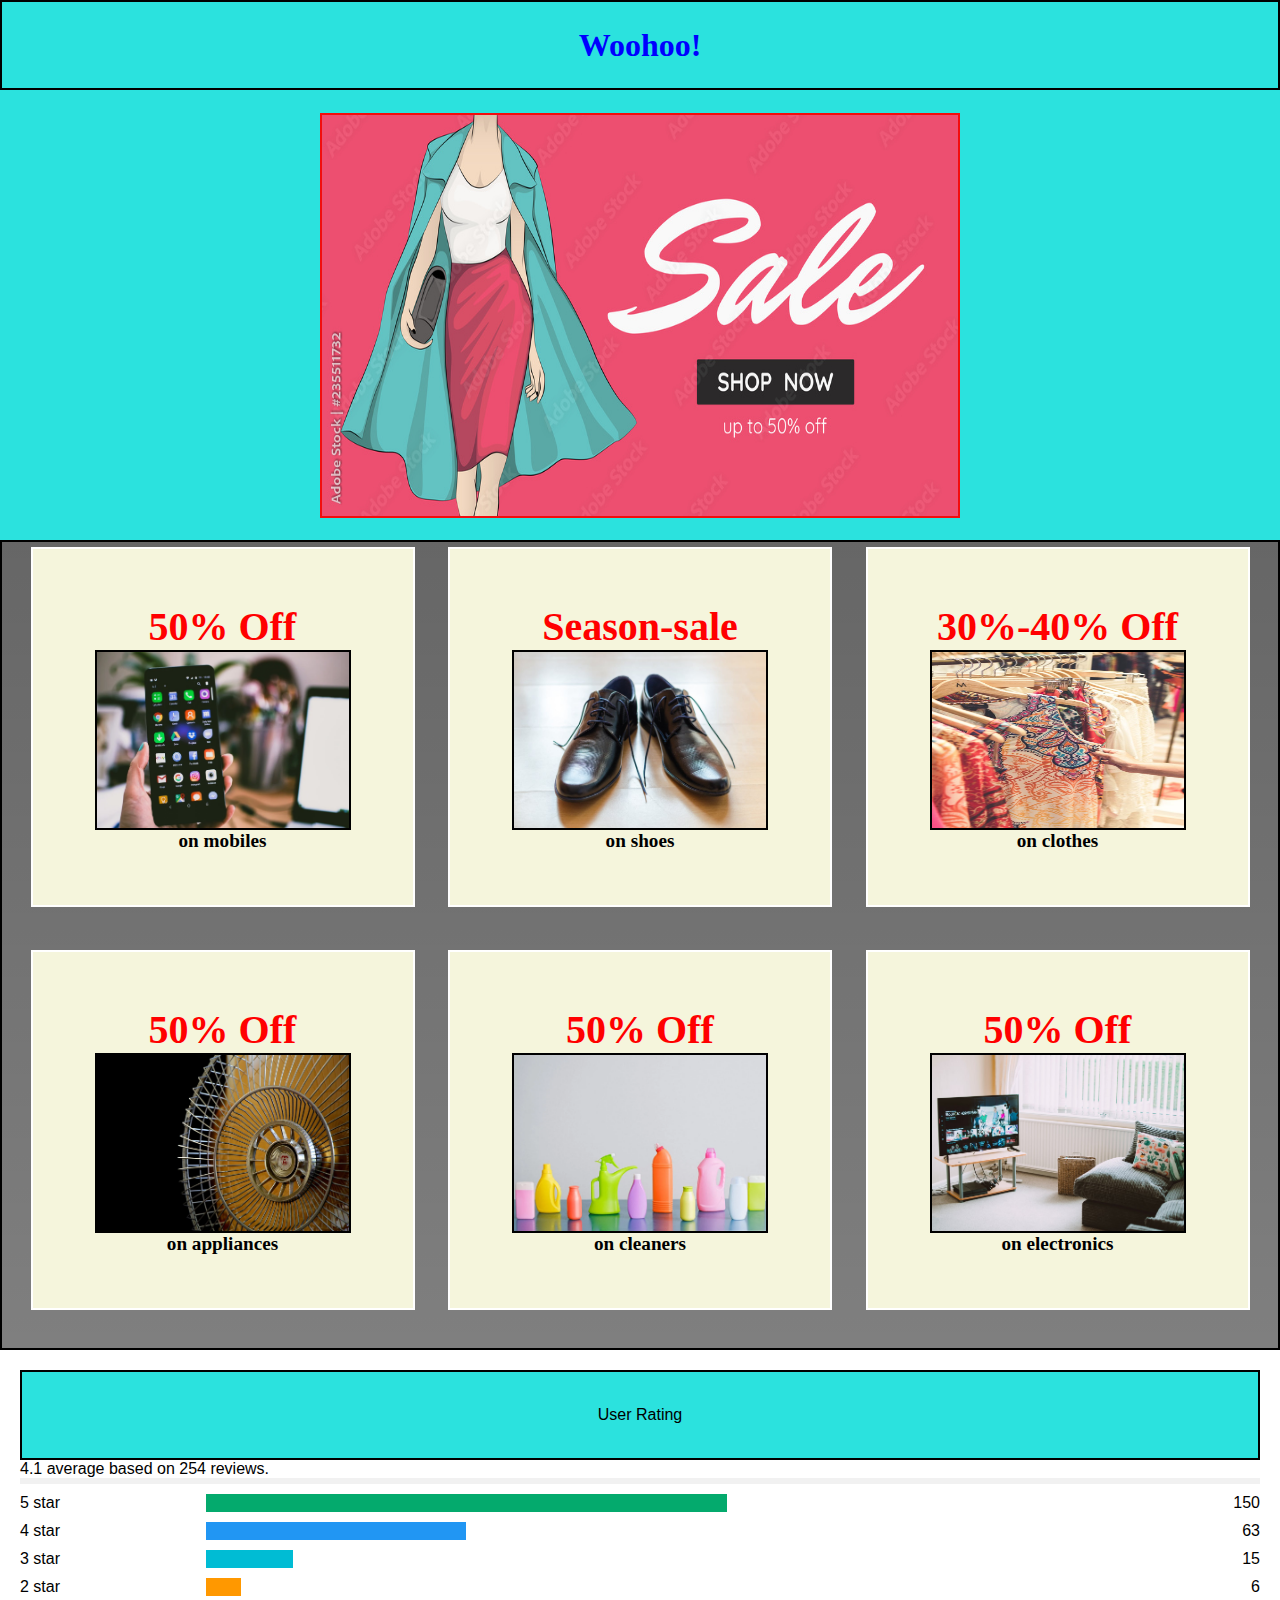
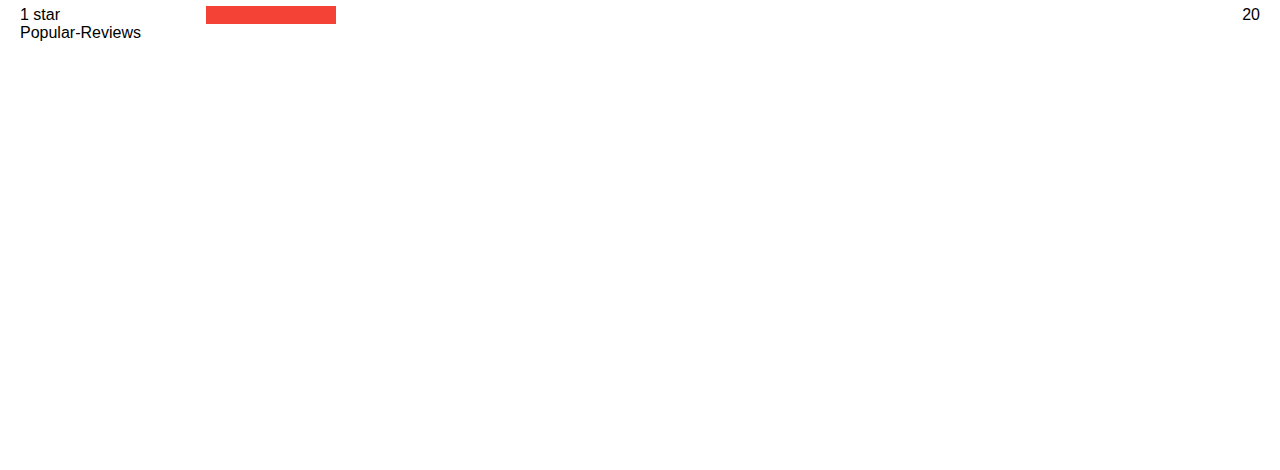
==== index.html @ 9e6f04b6 "has" ====
<!DOCTYPE html>
<html lang="en">
<head>
    <meta charset="UTF-8">
    <meta http-equiv="X-UA-Compatible" content="IE=edge">
    <meta name="viewport" content="width=device-width, initial-scale=1.0">
    <title>Woohooo!</title>
    <link rel="stylesheet" href="css/style.css">
</head>
<body>
    <header>
        <div class="heading"><h1>Woohoo!</h1></div>
    </header>
    <section>
        <div class="newsales"><div class="slides">
            <img src="images/news1.jpeg" alt="newseason">
        </div></div>

    </section>
    <section>
        <div class="box1">
            <div class="carts">
                <h1>50% Off</h1>
                <div class="firsthalf">
                    <img src="images/phones.webp" alt="">
                </div>
                <div class="secondhalf">
                    <h2>on mobiles</h2>
                </div>
            </div>
            <div class="carts">
                <h1>Season-sale</h1>
                <div class="firsthalf">
                    <img src="images/shoes.jpeg" alt="">
                </div>
                <div class="secondhalf">
                    <h2>on shoes</h2>
                </div>
            </div>
            <div class="carts">
                <h1>30%-40% Off</h1>
                <div class="firsthalf">
                    <img src="images/clothes.jpeg" alt="">
                </div>
                <div class="secondhalf">
                    <h2>on clothes</h2>
                </div>
            </div>
            <div class="carts">
                <h1>50% Off</h1>
                <div class="firsthalf">
                    <img src="images/app.jpeg" alt="">
                </div>
                <div class="secondhalf">
                    <h2>on appliances</h2>
                </div>
            </div>
            <div class="carts">
                <h1>50% Off</h1>
                <div class="firsthalf">
                    <img src="images/det.webp" alt="">
                </div>
                <div class="secondhalf">
                    <h2>on cleaners</h2>
                </div>
            </div>
            <div class="carts">
                <h1>50% Off</h1>
                <div class="firsthalf">
                    <img src="images/tv.jpeg" alt="">
                </div>
                <div class="secondhalf">
                    <h2>on electronics</h2>
                </div>
            </div>
        </div>
    </section>
    <section>
        <div class="reviews">
            <span class="heading">User Rating</span>
            <span class="fa fa-star checked"></span>
            <span class="fa fa-star checked"></span>
            <span class="fa fa-star checked"></span>
            <span class="fa fa-star checked"></span>
            <span class="fa fa-star"></span>
            <p>4.1 average based on 254 reviews.</p>
            <hr style="border:3px solid #f1f1f1">

            <div class="row">
            <div class="side">
            <div>5 star</div>
            </div>
            <div class="middle">
            <div class="bar-container">
                <div class="bar-5"></div>
            </div>
            </div>
            <div class="side right">
            <div>150</div>
            </div>
        <div class="side">
        <div>4 star</div>
        </div>
        <div class="middle">
         <div class="bar-container">
          <div class="bar-4"></div>
         </div>
        </div>
        <div class="side right">
         <div>63</div>
        </div>
        <div class="side">
         <div>3 star</div>
        </div>
        <div class="middle">
         <div class="bar-container">
           <div class="bar-3"></div>
         </div>
  </div>
  <div class="side right">
    <div>15</div>
  </div>
  <div class="side">
    <div>2 star</div>
  </div>
  <div class="middle">
    <div class="bar-container">
      <div class="bar-2"></div>
    </div>
  </div>
  <div class="side right">
    <div>6</div>
  </div>
  <div class="side">
    <div>1 star</div>
  </div>
  <div class="middle">
    <div class="bar-container">
      <div class="bar-1"></div>
    </div>
  </div>
  <div class="side right">
    <div>20</div>
  </div>
</div>
<div class="popular">Popular-Reviews</div>
        </div>
    </section>
</body>
</html>
---- css/style.css ----
*{
    margin:0;
    padding:0;
}
.heading{
    border:2px solid black;
    height:10vh;
    display:flex;
    justify-content: center;
    align-items:center;
    background-color: #2be2de;
}
.heading h1{
    color:blue;
    
}

.box1{
    height:90vh;
    border:2px solid black;
    background: linear-gradient(rgba(0,0,0,0.6),rgba(0,0,0,0.5)),url(../images/back.jpeg);
    background-size: cover;
    display:flex;
    justify-content:space-evenly;
    flex-wrap: wrap;
}
.carts{
    border:2px solid white;
    height:40vh;
    width:30vw;
    background-color:beige;
    justify-content: center;
    align-items:center;
    display:flex;
    flex-direction: column;
    margin: 5px;
    padding:5px;
    
}
.carts h1{
    text-align: center;
    font-size:40px;
    color:red;
}
.carts h2{
    text-align: center;
    font-size:larger;
    
}
.firsthalf{
    width:20vw;
    border:2px solid black;
    justify-content: center;
    align-items:center;
    display:flex;
    height:20vh;
}
.firsthalf img{
    width:100%;
    height:100%;
}
@media screen and (max-width:900px)
{
    .box1{
        height:110vh;
        border:2px solid black;
        background: linear-gradient(rgba(0,0,0,0.6),rgba(0,0,0,0.5)),url(../images/back.jpeg);
        background-size: cover;
        display:flex;
        justify-content:space-evenly;
        flex-wrap: wrap;
    }
    .carts{
        border:2px solid white;
        height:30vh;
        width:30vw;
        background-color:beige;
        justify-content: center;
        align-items:center;
        display:flex;
        flex-direction: column;
        
    }
    .carts h1{
        text-align: center;
        font-size:25px;
        color:red;
    }
    .carts h2{
        text-align: center;
        font-size:small;
        
    }
    .firsthalf{
        width:15vw;
        border:2px solid black;
        justify-content: center;
        align-items:center;
        display:flex;
        height:15vh;
    }
    .firsthalf img{
        width:100%;
        height:100%;
    }

}
.newsales{
    height:50vh;
    /* border:2px solid black; */
    /* //background: linear-gradient(rgba(0,0,0,0.6),rgba(0,0,0,0.5)),url(../images/summer.jpeg); */
    background-size: cover;
    align-items: center;
    display:flex;
    justify-content:space-evenly;
    flex-wrap: wrap;
    background-color: #2be2de;
}
.slides{
    width:50%;
    height:90%;
    border:2px solid rgb(243, 13, 13);
}
.slides img{
    width:100%;
    height:100%;
}
@media all and (max-width:750px)
{
    .newsales{
        height:30vh;
        /* border:2px solid black; */
        /* //background: linear-gradient(rgba(0,0,0,0.6),rgba(0,0,0,0.5)),url(../images/summer.jpeg); */
        background-size: cover;
        align-items: center;
        display:flex;
        justify-content:space-evenly;
        flex-wrap: wrap;
        background-color: #2be2de;
    }
    .slides{
        width:50%;
        height:90%;
        border:2px solid rgb(243, 13, 13);
    }
    .slides img{
        width:100%;
        height:100%;
    }
}
.reviews{
    height:80vh;
    justify-content: center;
    align-items:center;
    font-family:Arial;
    margin:0 auto;
    max-width:800ox;
    padding:20px;
    
}
*{
    box-sizing: border-box;
}
.fa{
    font-size:25px;
}
.checked{
    color:orange;
}
.side{
    float:left;
    width:15%;
    margin-top: 10px;
}
.middle{
    margin-top:10px;
    float:left;
    width:70%;
}
.right{
    text-align: right;
}
.row:after{
    content: "";
    display:teable;
    clear:both;
}
.bar-containe{
    width: 100%;
  background-color: #f1f1f19a;
  text-align: center;
  color: white;
}
.bar-5 {width: 60%; height: 18px; background-color: #04AA6D;}
.bar-4 {width: 30%; height: 18px; background-color: #2196F3;}
.bar-3 {width: 10%; height: 18px; background-color: #00bcd4;}
.bar-2 {width: 4%; height: 18px; background-color: #ff9800;}
.bar-1 {width: 15%; height: 18px; background-color: #f44336;}

@media (max-width: 400px) {
    .side, .middle {
      width: 100%;
    }
    .right {
      display: none;
    }
  }
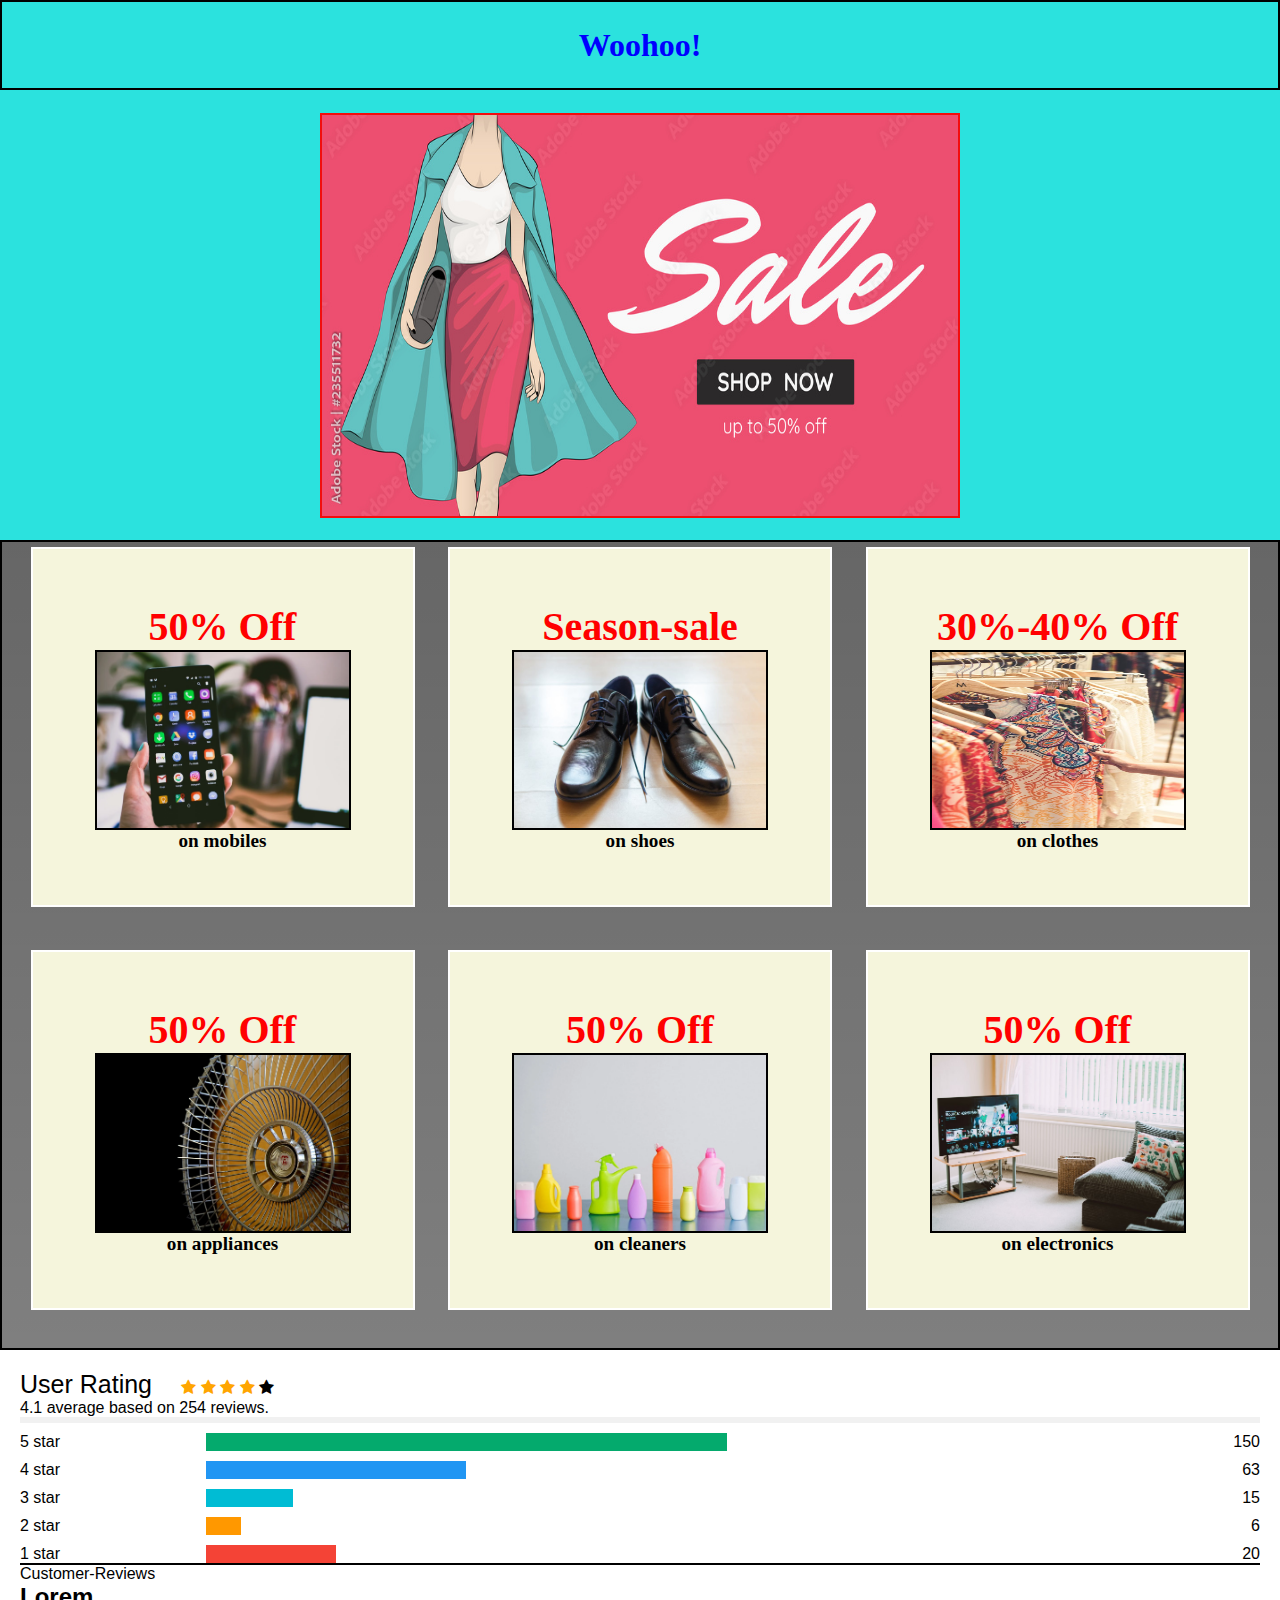
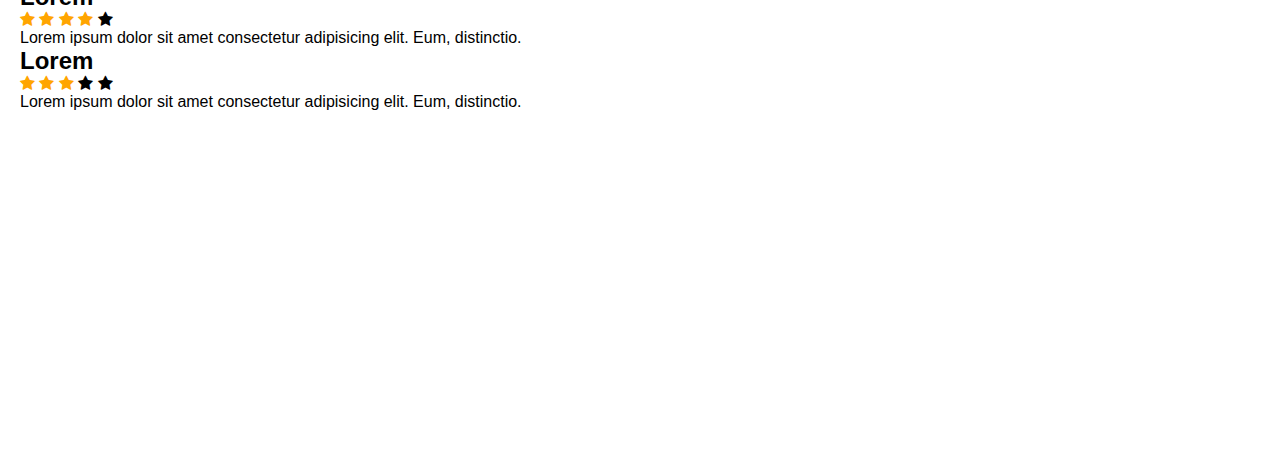
==== commit 416e3512: "has" ====
--- a/index.html
+++ b/index.html
@@ -6,6 +6,7 @@
     <meta name="viewport" content="width=device-width, initial-scale=1.0">
     <title>Woohooo!</title>
     <link rel="stylesheet" href="css/style.css">
+    <link rel="stylesheet" href="https://cdnjs.cloudflare.com/ajax/libs/font-awesome/4.7.0/css/font-awesome.min.css">
 </head>
 <body>
     <header>
@@ -77,12 +78,13 @@
     </section>
     <section>
         <div class="reviews">
-            <span class="heading">User Rating</span>
+            <span class="head">User Rating</span>
             <span class="fa fa-star checked"></span>
             <span class="fa fa-star checked"></span>
             <span class="fa fa-star checked"></span>
             <span class="fa fa-star checked"></span>
             <span class="fa fa-star"></span>
+            
             <p>4.1 average based on 254 reviews.</p>
             <hr style="border:3px solid #f1f1f1">
 
@@ -143,8 +145,30 @@
     <div>20</div>
   </div>
 </div>
-<div class="popular">Popular-Reviews</div>
+<hr color="black">
+<div class="popular">Customer-Reviews</div>
+<p>
+            <span><h2>Lorem</h2></span>
+            <span class="fa fa-star checked"></span>
+            <span class="fa fa-star checked"></span>
+            <span class="fa fa-star checked"></span>
+            <span class="fa fa-star checked"></span>
+            <span class="fa fa-star"></span><br>
+            Lorem ipsum dolor sit amet consectetur adipisicing elit. Eum, distinctio.
+</p>
+<p text-align="right">
+    <span><h2>Lorem</h2></span>
+    <span class="fa fa-star checked"></span>
+    <span class="fa fa-star checked"></span>
+    <span class="fa fa-star checked"></span>
+    <span class="fa fa-star"></span>
+    <span class="fa fa-star"></span><br>
+    Lorem ipsum dolor sit amet consectetur adipisicing elit. Eum, distinctio.
+</p>
+
+
         </div>
+
     </section>
 </body>
 </html>--- a/css/style.css
+++ b/css/style.css
@@ -161,6 +161,10 @@
 *{
     box-sizing: border-box;
 }
+.head{
+    font-size:25px;
+    margin-right: 25px;
+}
 .fa{
     font-size:25px;
 }
@@ -197,6 +201,7 @@
 .bar-2 {width: 4%; height: 18px; background-color: #ff9800;}
 .bar-1 {width: 15%; height: 18px; background-color: #f44336;}
 
+
 @media (max-width: 400px) {
     .side, .middle {
       width: 100%;
@@ -205,3 +210,7 @@
       display: none;
     }
   }
+
+
+
+  
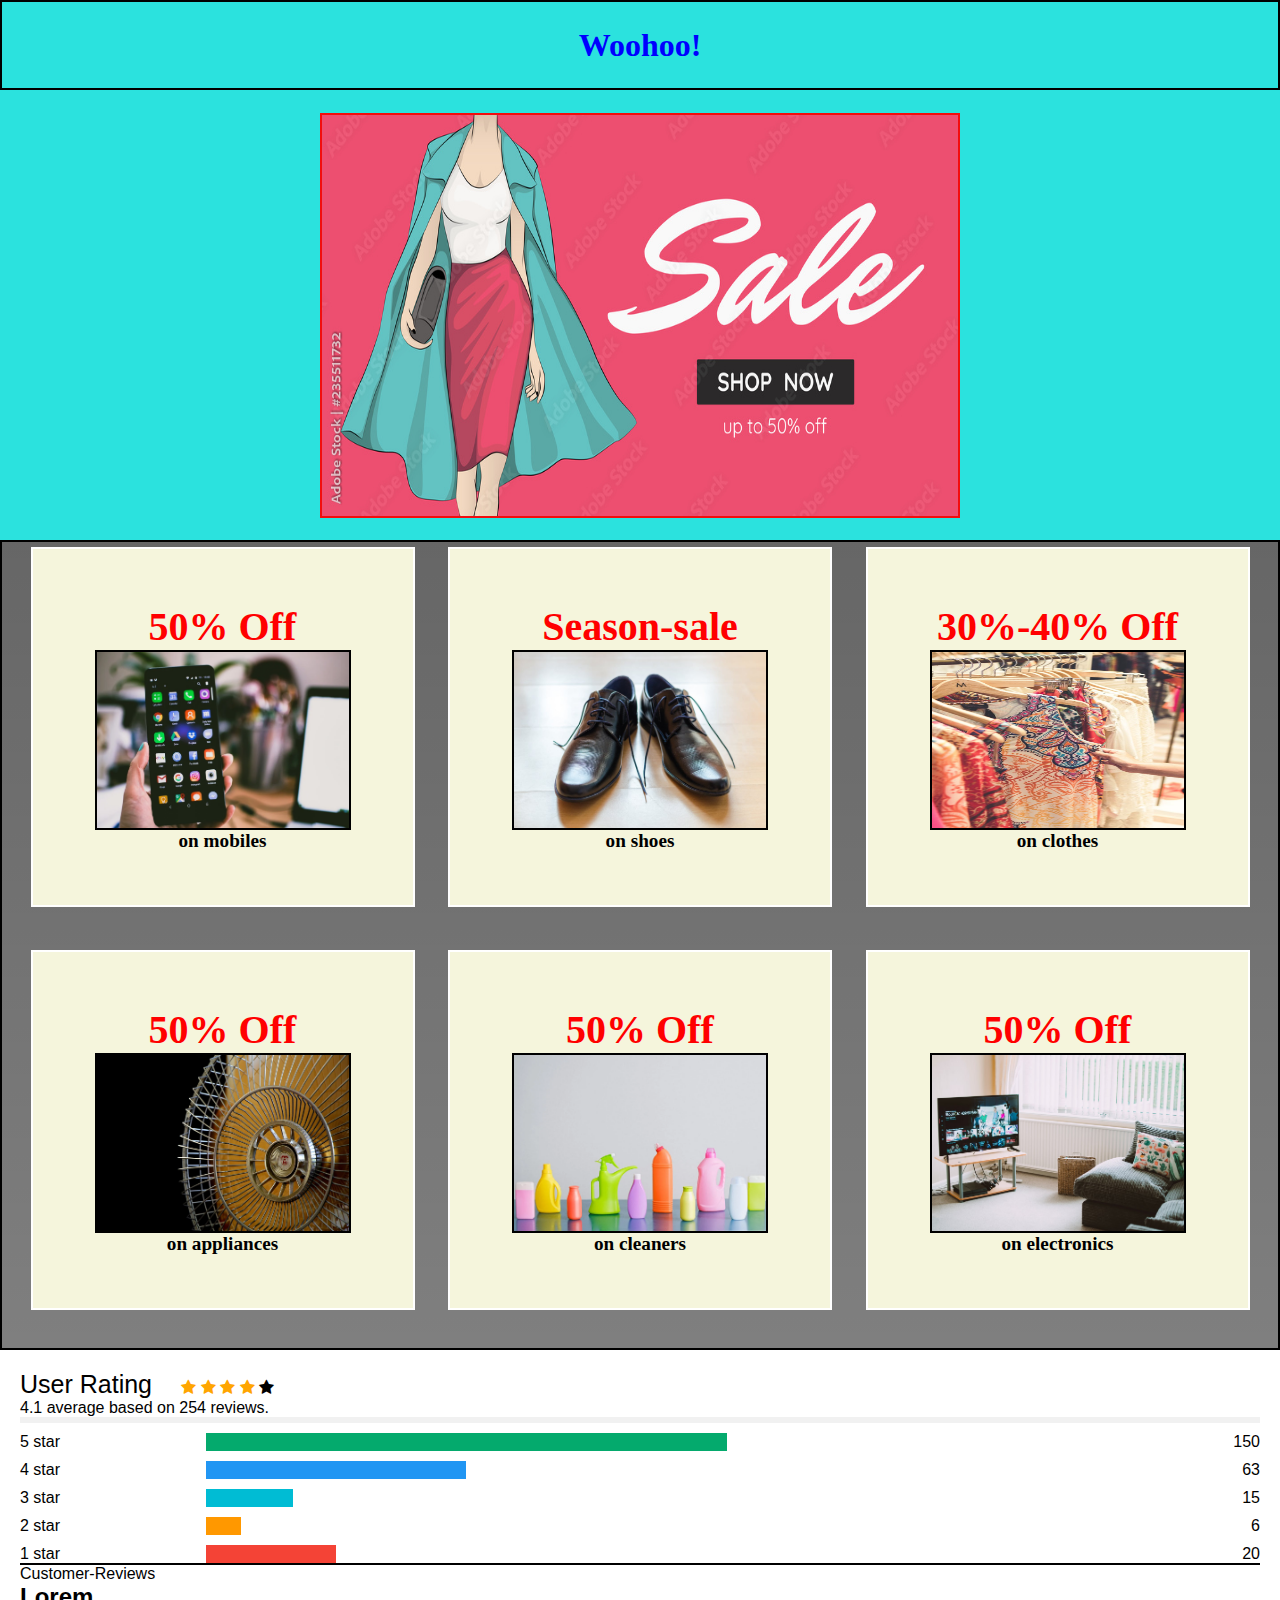
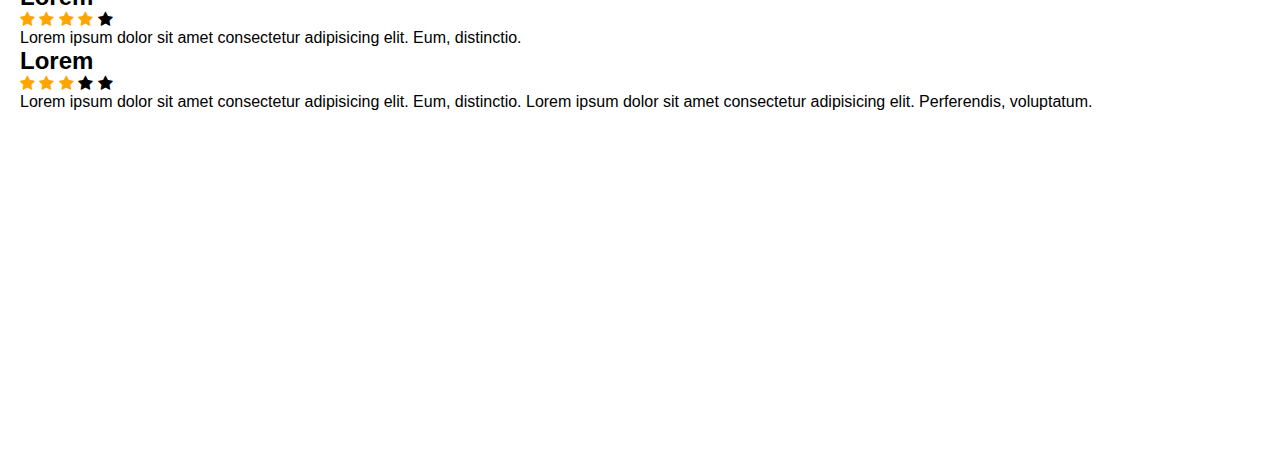
==== commit f6f174d7: "commit" ====
--- a/index.html
+++ b/index.html
@@ -156,7 +156,7 @@
             <span class="fa fa-star"></span><br>
             Lorem ipsum dolor sit amet consectetur adipisicing elit. Eum, distinctio.
 </p>
-<p text-align="right">
+<p>
     <span><h2>Lorem</h2></span>
     <span class="fa fa-star checked"></span>
     <span class="fa fa-star checked"></span>
@@ -164,6 +164,7 @@
     <span class="fa fa-star"></span>
     <span class="fa fa-star"></span><br>
     Lorem ipsum dolor sit amet consectetur adipisicing elit. Eum, distinctio.
+    Lorem ipsum dolor sit amet consectetur adipisicing elit. Perferendis, voluptatum.
 </p>
 
 
